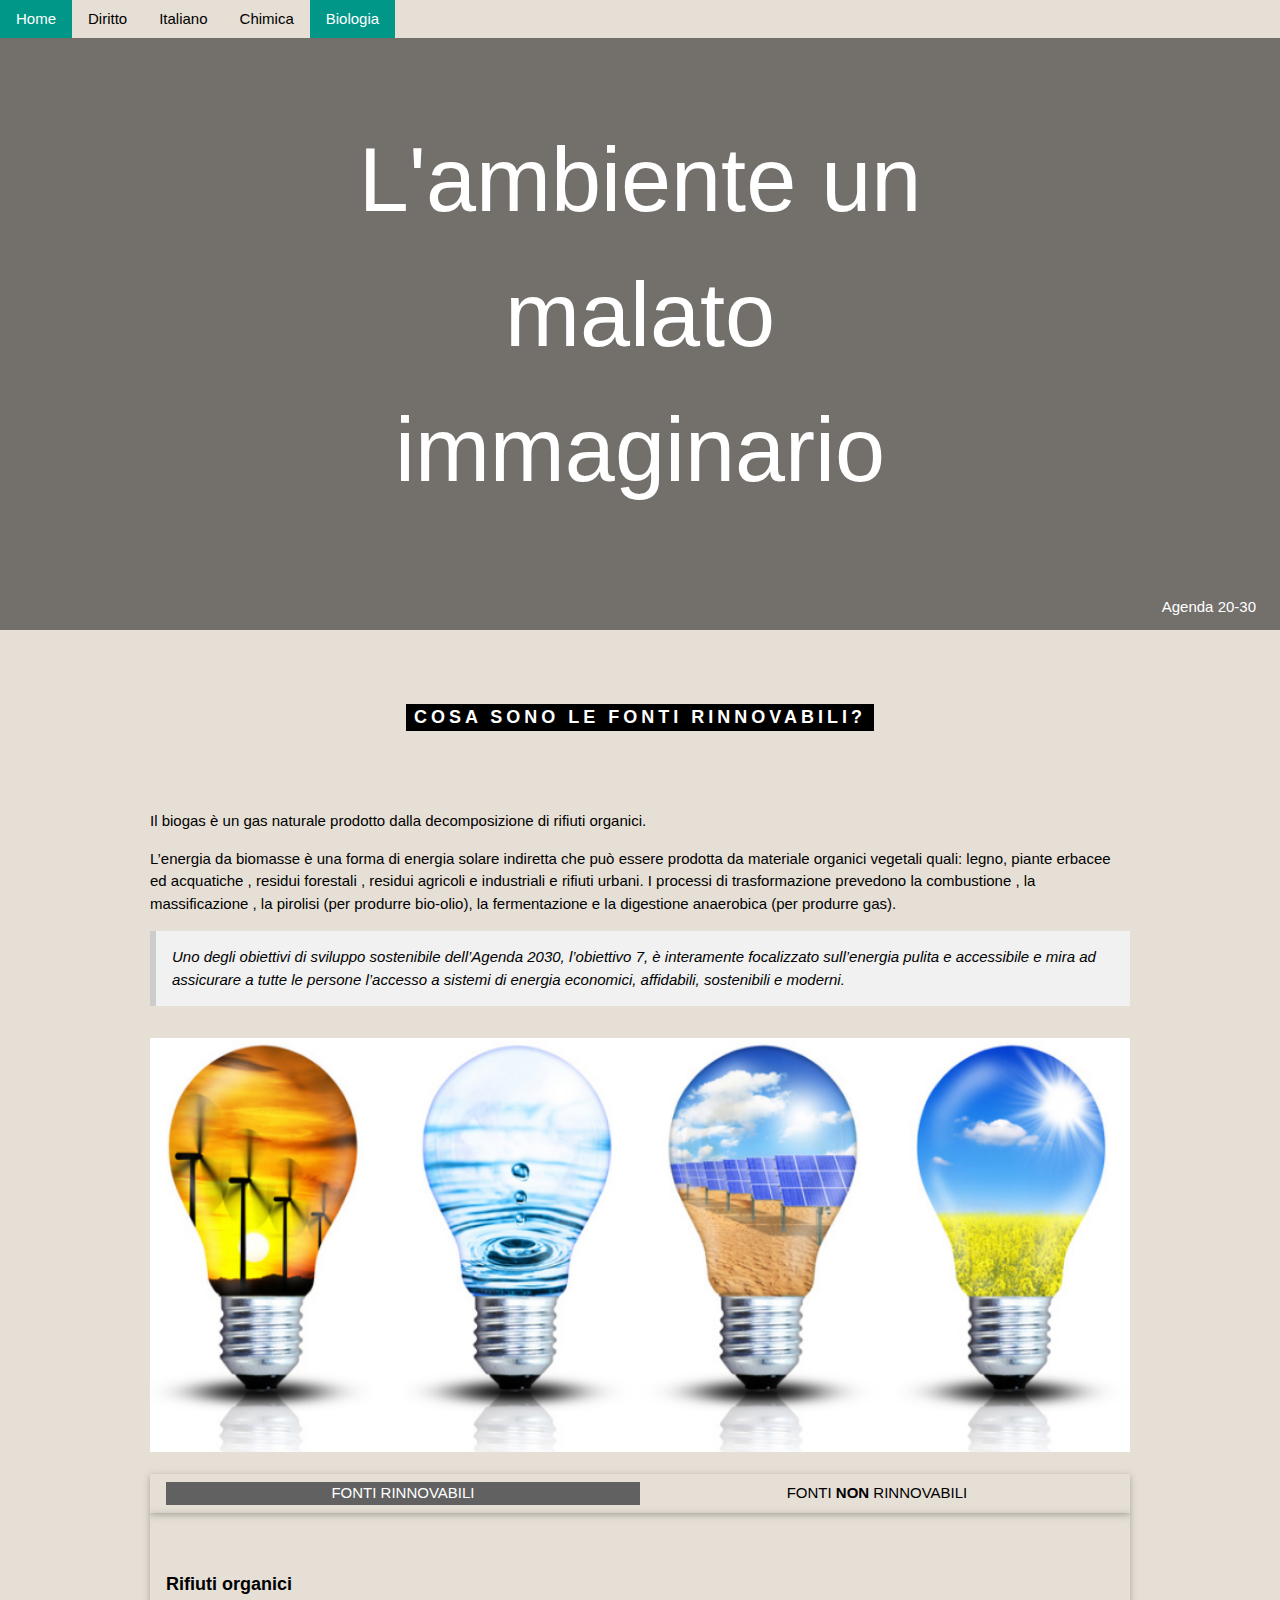
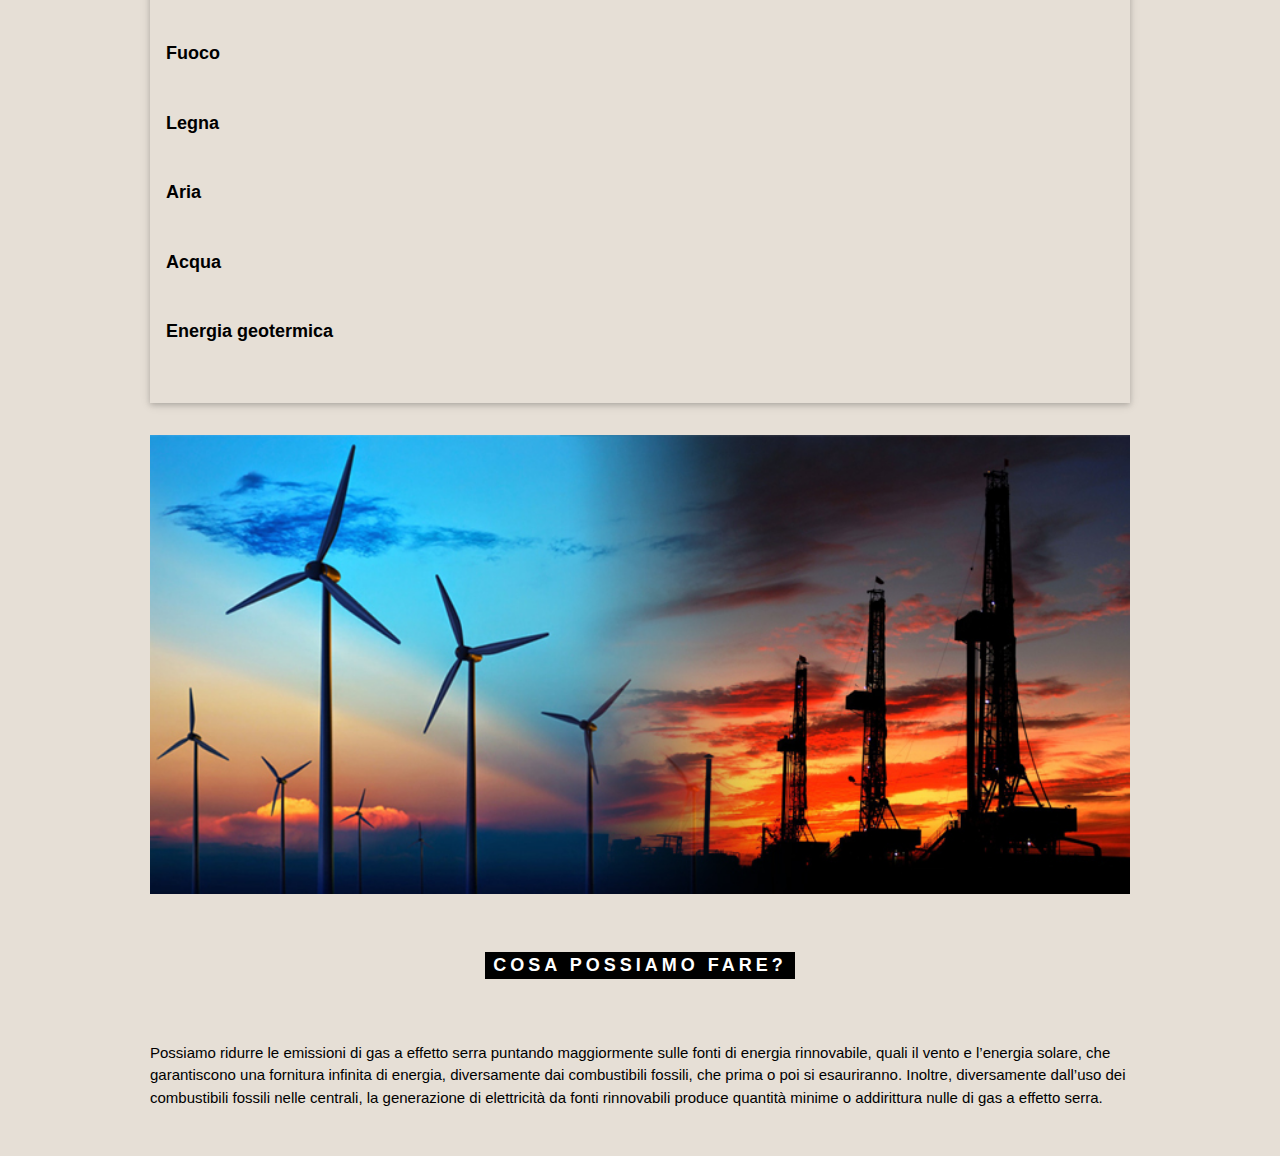
==== biologia.html @ 1eac91fa "Release v1.0" ====
<!DOCTYPE html>
<html>
  <head>
    <title>Fonti rinnovabili</title>
    <meta charset="UTF-8">
    <meta name="viewport" content="width=device-width, initial-scale=1.0">
    <link rel="stylesheet" href="https://www.w3schools.com/w3css/4/w3.css">
    <link rel="stylesheet" href="src/style.css">
    <script src="src/index.js"></script>
    <link rel="icon" type="image/x-icon" href="src/favicon.ico">
    <style>
      body, #body, html{
        height: 100%;
      }
      .bgimg {
        background-position: center;
        background-size: cover;
        background-image: url("src/img/bg-img-biologia.jpg");
        min-height: 70%;
      }
      .bgimg::before{
        content: '';
        position: absolute;
        top: 0;
        left: 0;
        width: 100%;
        height: 100%;
        background-color: rgba(0,0,0,0.5);
      }
      @media screen and (max-width: 600px){
        .mobile-small{
          font-size: 50px!important
        }
      }
      .body{
        margin: auto;
        max-width: 1200px;
      }
    </style>
  </head>
  <body>
    <div id="head" class="w3-row">
      <div class="w3-bar w3-col a10">
        <a href="index.html" class="w3-bar-item w3-button w3-hover-teal">Home</a>
        <div class="menu">
          <a href="diritto.html" class="w3-bar-item w3-button w3-hover-teal">Diritto</a>
          <a href="italiano.html" class="w3-bar-item w3-button w3-hover-teal">Italiano</a>
          <a href="chimica.html" class="w3-bar-item w3-button w3-hover-teal">Chimica</a>
          <a href="biologia.html" class="w3-bar-item w3-button w3-hover-teal w3-teal">Biologia</a>
        </div>
      </div>
      <div class="w3-col a2">
        <div class="hamburgher w3-right" onclick="menu()">
          <span class="f"></span>
          <span class="s"></span>
          <span class="t"></span>
        </div>
      </div>
    </div>
    <div id="body">
      <!-- Header with image -->
      <header class="bgimg w3-display-container" id="home">
        <div class="w3-display-middle w3-center">
          <span class="w3-text-white mobile-small" style="font-size:90px">L'ambiente un malato<br>immaginario</span>
        </div>
        <div class="w3-display-bottomright w3-center w3-padding-large">
          <span class="w3-text-white">Agenda 20-30</span>
        </div>
      </header>
      <div class="body">
        <!-- About Container -->
      <div class="w3-container" id="about">
        <div class="w3-content">
          <h5 class="w3-center w3-padding-64"><span class="w3-tag w3-wide">COSA SONO LE FONTI RINNOVABILI?</span></h5>
        </p>Il biogas è un gas naturale prodotto dalla decomposizione di rifiuti organici.</p>
        <p>L’energia da biomasse è una forma di energia solare indiretta che può essere prodotta da materiale organici vegetali quali: legno, piante erbacee ed acquatiche , residui forestali , residui agricoli e industriali e rifiuti urbani.
        I processi di trasformazione prevedono la combustione , la massificazione , la pirolisi (per produrre bio-olio), la fermentazione e la digestione anaerobica (per produrre gas).</p>
          <div class="w3-panel w3-leftbar w3-light-grey">
            <p><i>Uno degli obiettivi di sviluppo sostenibile dell’Agenda 2030, l’obiettivo 7, è interamente focalizzato sull’energia pulita e accessibile e mira ad assicurare a tutte le persone l’accesso a sistemi di energia economici, affidabili, sostenibili e moderni.</i></p>
          </div>
          <img src="src/img/energia-pulita.png" style="width:100%;max-width:1000px" class="w3-margin-top">
        </div>
      </div>

      <!-- Menu Container -->
      <div class="w3-container" id="menu">
        <div class="w3-content">
      
          <br>
        
          <div class="w3-row w3-center w3-card w3-padding">
            <a href="javascript:void(0)" onclick="openMenu(event, 'Eat');" id="myLink">
              <div class="w3-col s6 tablink">FONTI RINNOVABILI</div>
            </a>
            <a href="javascript:void(0)" onclick="openMenu(event, 'Drinks');">
              <div class="w3-col s6 tablink">FONTI <strong>NON</strong> RINNOVABILI</div>
            </a>
          </div>

          <div id="Eat" class="w3-container dn w3-padding-48 w3-card">
            <h5>Rifiuti organici</h5>
          <br>
          
            <h5>Fuoco</h5>
            <br>
          
            <h5>Legna</h5>
            <br>
          
            <h5>Aria</h5>
            <br>
          
            <h5>Acqua</h5>
            <br>
          
          <h5>Energia geotermica</h5>
          </div>

          <div id="Drinks" class="w3-container dn w3-padding-48 w3-card">
            <h5>Metano</h5>
            <br>
          
            <h5>Carbone</h5>
            <br>
          
            <h5>Petrolio</h5>
            <br>
          
            <h5>Uranio</h5>
            <br>
          
            <h5>Plutonio</h5>
            <br>
          
          <h5>Energia Nucleare</h5>
            </div>  
          <img src="src/img/rinnovabili-fossili.jpg" style="width:100%;max-width:1000px;margin-top:32px;">
        </div>
      </div>

      <!-- Contact/Area Container -->
      <div class="w3-container" id="where" style="padding-bottom:32px;">
        <div class="w3-content">
          <h5 class="w3-center w3-padding-48"><span class="w3-tag w3-wide">COSA POSSIAMO FARE?</span></h5>
          <p>Possiamo ridurre le emissioni di gas a effetto serra puntando maggiormente sulle fonti di energia rinnovabile, quali il vento e l’energia solare, che garantiscono una fornitura infinita di energia, diversamente dai combustibili fossili, che prima o poi si esauriranno. Inoltre, diversamente dall’uso dei combustibili fossili nelle centrali, la generazione di elettricità da fonti rinnovabili produce quantità minime o addirittura nulle di gas a effetto serra.</p>
        </div>
      </div>
      <script>
        // Tabbed Menu
        function openMenu(evt, menuName) {
          var i, x, tablinks;
          x = document.getElementsByClassName("dn ");
          for (i = 0; i < x.length; i++) {
            x[i].style.display = "none";
          }
          tablinks = document.getElementsByClassName("tablink");
          for (i = 0; i < x.length; i++) {
            tablinks[i].className = tablinks[i].className.replace(" w3-dark-grey", "");
          }
          document.getElementById(menuName).style.display = "block";
          evt.currentTarget.firstElementChild.className += " w3-dark-grey";
        }
        document.getElementById("myLink").click();
      </script>
      </div>
    </div>
  </body>
</html>
---- src/style.css ----
body{
    background-color: rgb(230, 223, 214);
}
h1, h2, h3, h4, h5, h6{
    font-weight: 800;
    font-family: 'Inter', sans-serif;
}

/* Head */

.hamburgher span{
    display: inline-block;
    display: flex;
    width: 25px;
    height: 4px;
    background-color: rgb(0, 0, 0);
    margin: 4px;
    border-radius: 20px;
    display: none;
}
#head{
    position:fixed;
    top:0;
    width: 100%;
    background-color: rgb(230, 223, 214);
    z-index: 10
}
.hamburgher{
    margin:5px
}
#head .w3-bar{
    overflow: hidden;
    max-height: 38px;
}
#head * .hamburgher{
    position: fixed;
    top: 0;
    right: 0
}
@media screen and (max-width: 530px) {
    .hamburgher span{
        display: block
    }
}

/* Head When Open */

#open{
    overflow: initial;
}
#head.open .a10{
    width: 100%;
}
#head.open .w3-bar{
    background-color: rgba(0, 0, 0, 0.1);
    overflow: initial;
}
#head.open .w3-bar a{
    width: 100%;
}
#head.open .w3-col{
    float: initial;
}
#head.open * span.f{
    transform: rotate(45deg);
    margin-top: 10px
}
#head.open * span.t{
    transform: rotate(-45deg);
    margin-top: -8px
}
#head.open * span.s{
    display: none;
}
.open .hamburgher span{
    display: block;
    background-color: white;
}
.hamburgher span{
    transition: ease 1s;
}
.open * .menu{
    position: fixed;
    top: 38px;
    background-color: rgb(230, 223, 214);
    width: 100%;
    box-shadow: 0 5px 5px rgba(0, 0, 0, 0.4);
}

/* Scrollbar */

::-webkit-scrollbar{
    background: transparent;
}
::-webkit-scrollbar-thumb{
    background-color: lightcoral;
    border-radius: 10px;
    display: block;
}
::-webkit-scrollbar-track{
    background-color: transparent;
    position: fixed;
    left:0
}
/* Citazione */

.citazione{
    background-color: rgba(0, 0, 0, 0.05);
}
.citazione span{
    font-size:120px;
    line-height:0.6em;
    opacity:0.2
}
.citazione .margin{
    margin-top: -40px
}

/* Helpers */

.a10{
    width: calc(100% / 12 * 10);
}
.a2{
    width: calc(100% / 12 * 2);
}
.dn{
    display: none;
}
.chb *{
    display: block;
}

.cc *{
    text-align: center;
    margin: auto;
}
.no-mgtop{
    margin-top: 0
}
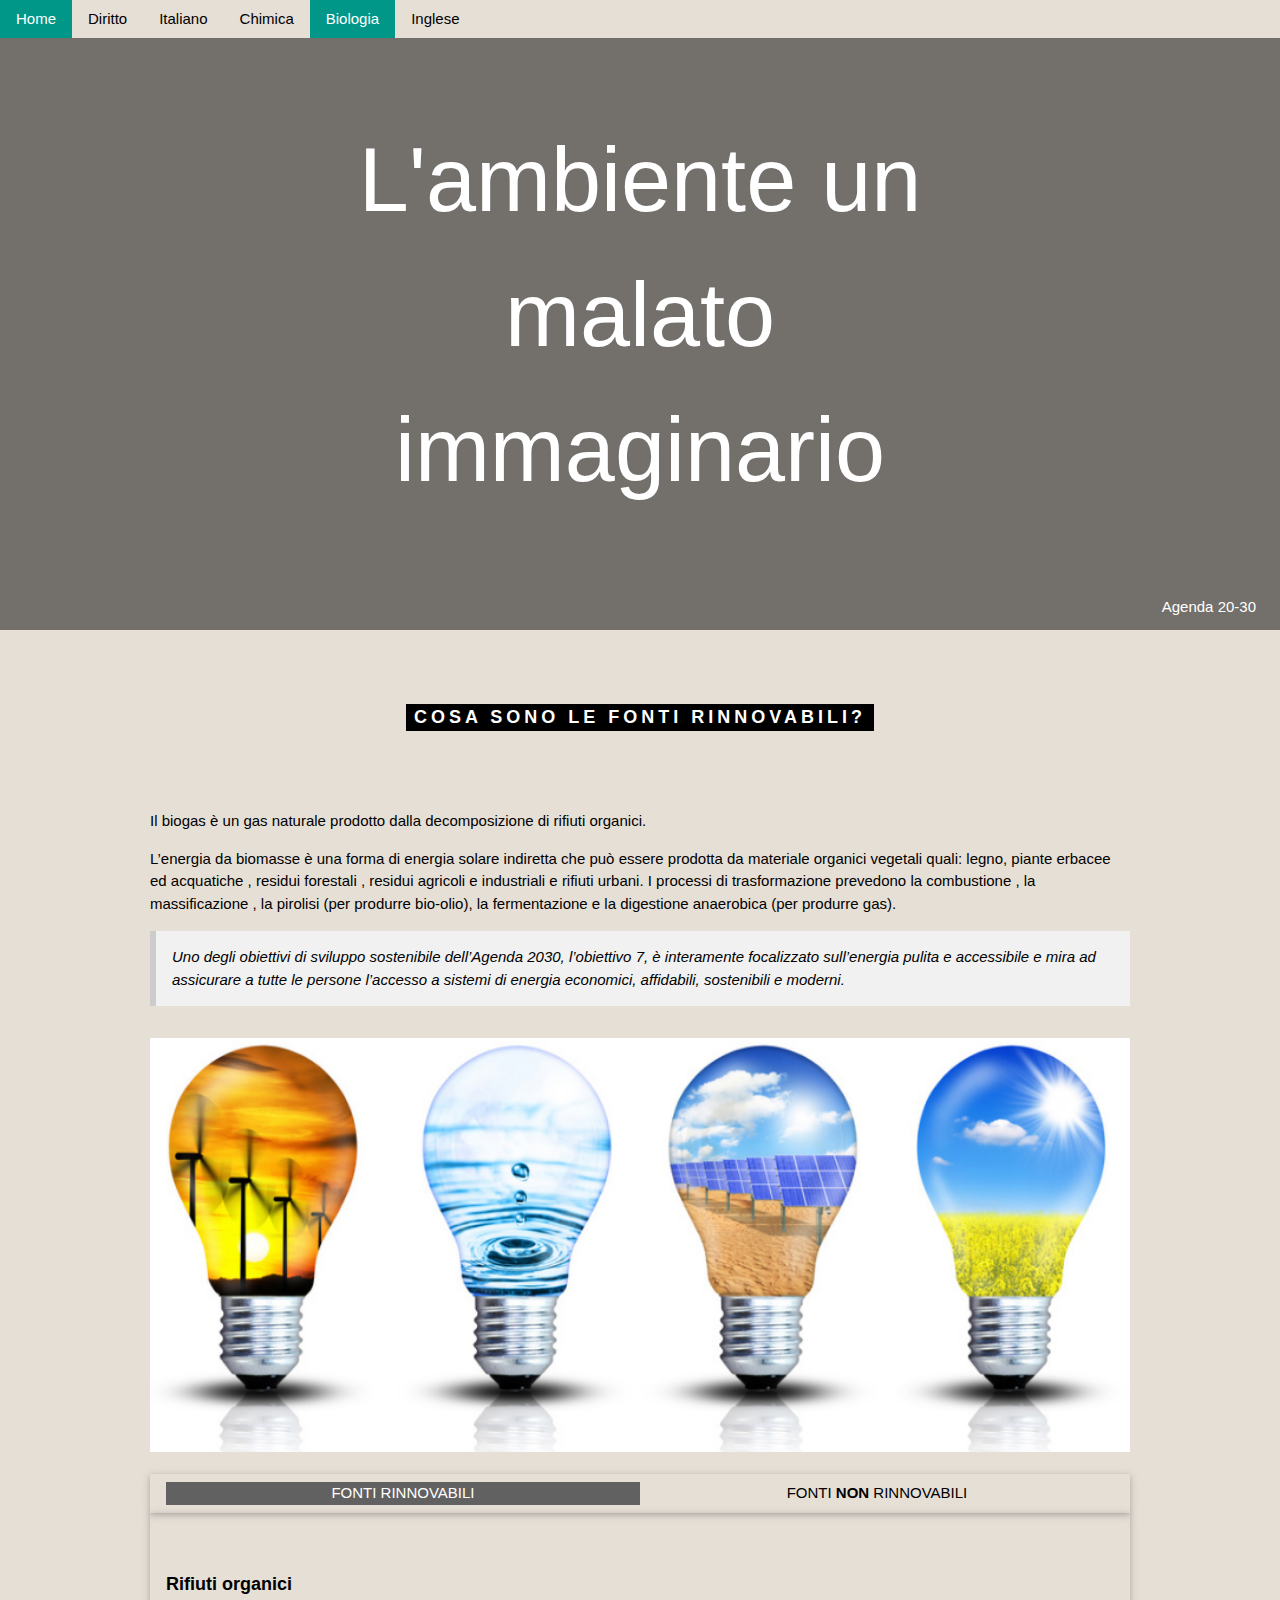
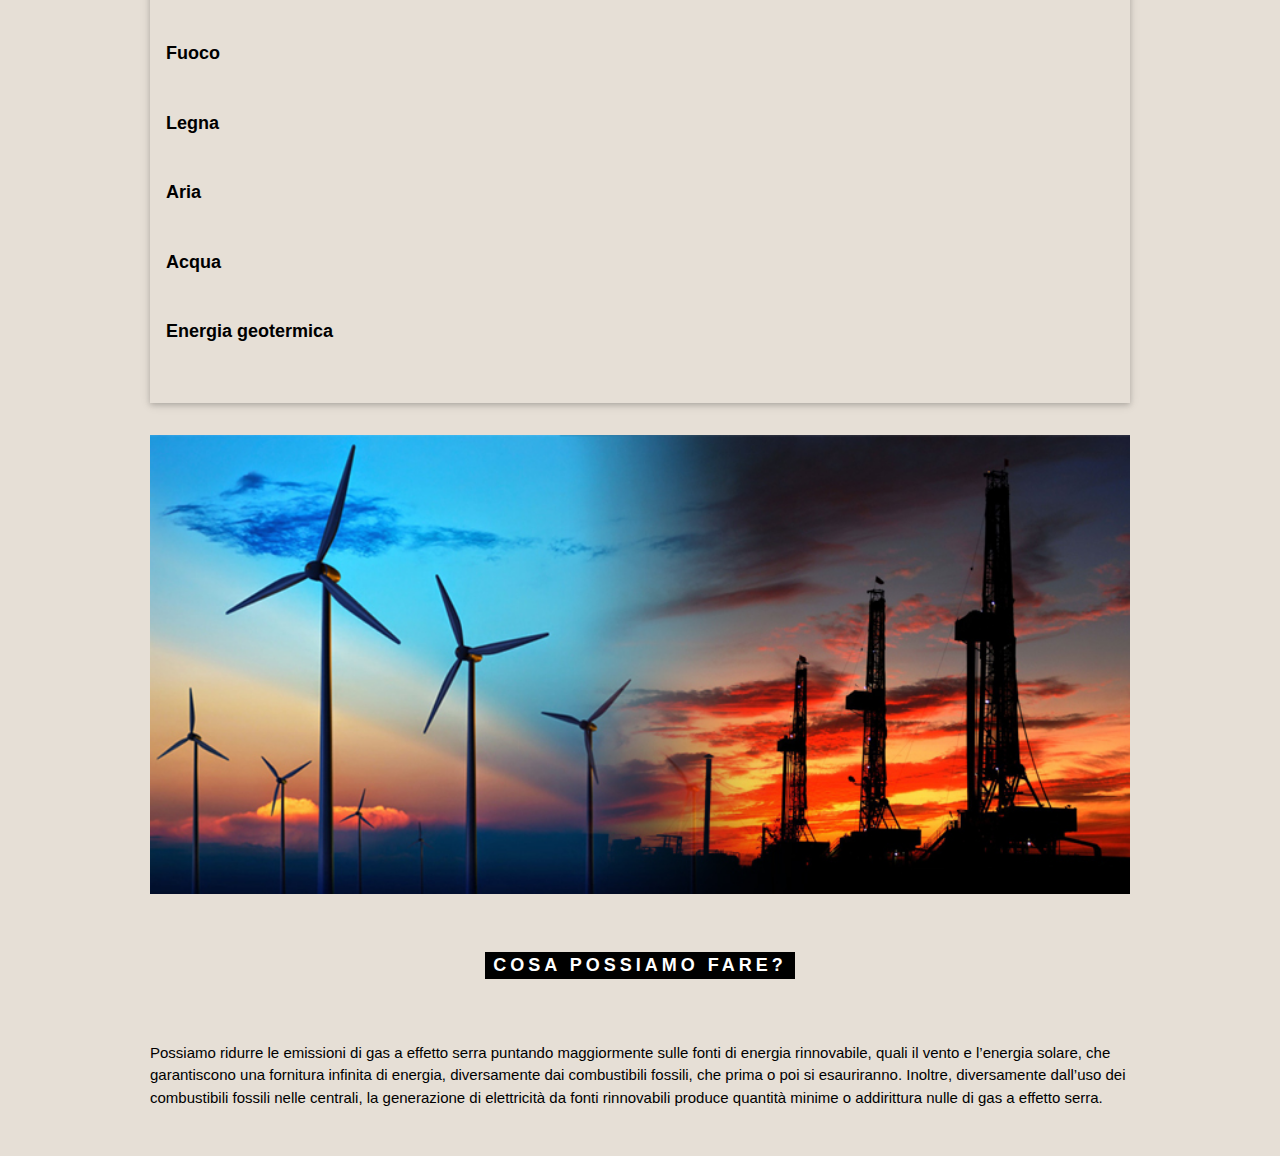
==== commit b9da5a08: "Add files via upload" ====
--- a/biologia.html
+++ b/biologia.html
@@ -47,6 +47,7 @@
           <a href="italiano.html" class="w3-bar-item w3-button w3-hover-teal">Italiano</a>
           <a href="chimica.html" class="w3-bar-item w3-button w3-hover-teal">Chimica</a>
           <a href="biologia.html" class="w3-bar-item w3-button w3-hover-teal w3-teal">Biologia</a>
+          <a href="inglese.html" class="w3-bar-item w3-button w3-hover-teal">Inglese</a>
         </div>
       </div>
       <div class="w3-col a2">
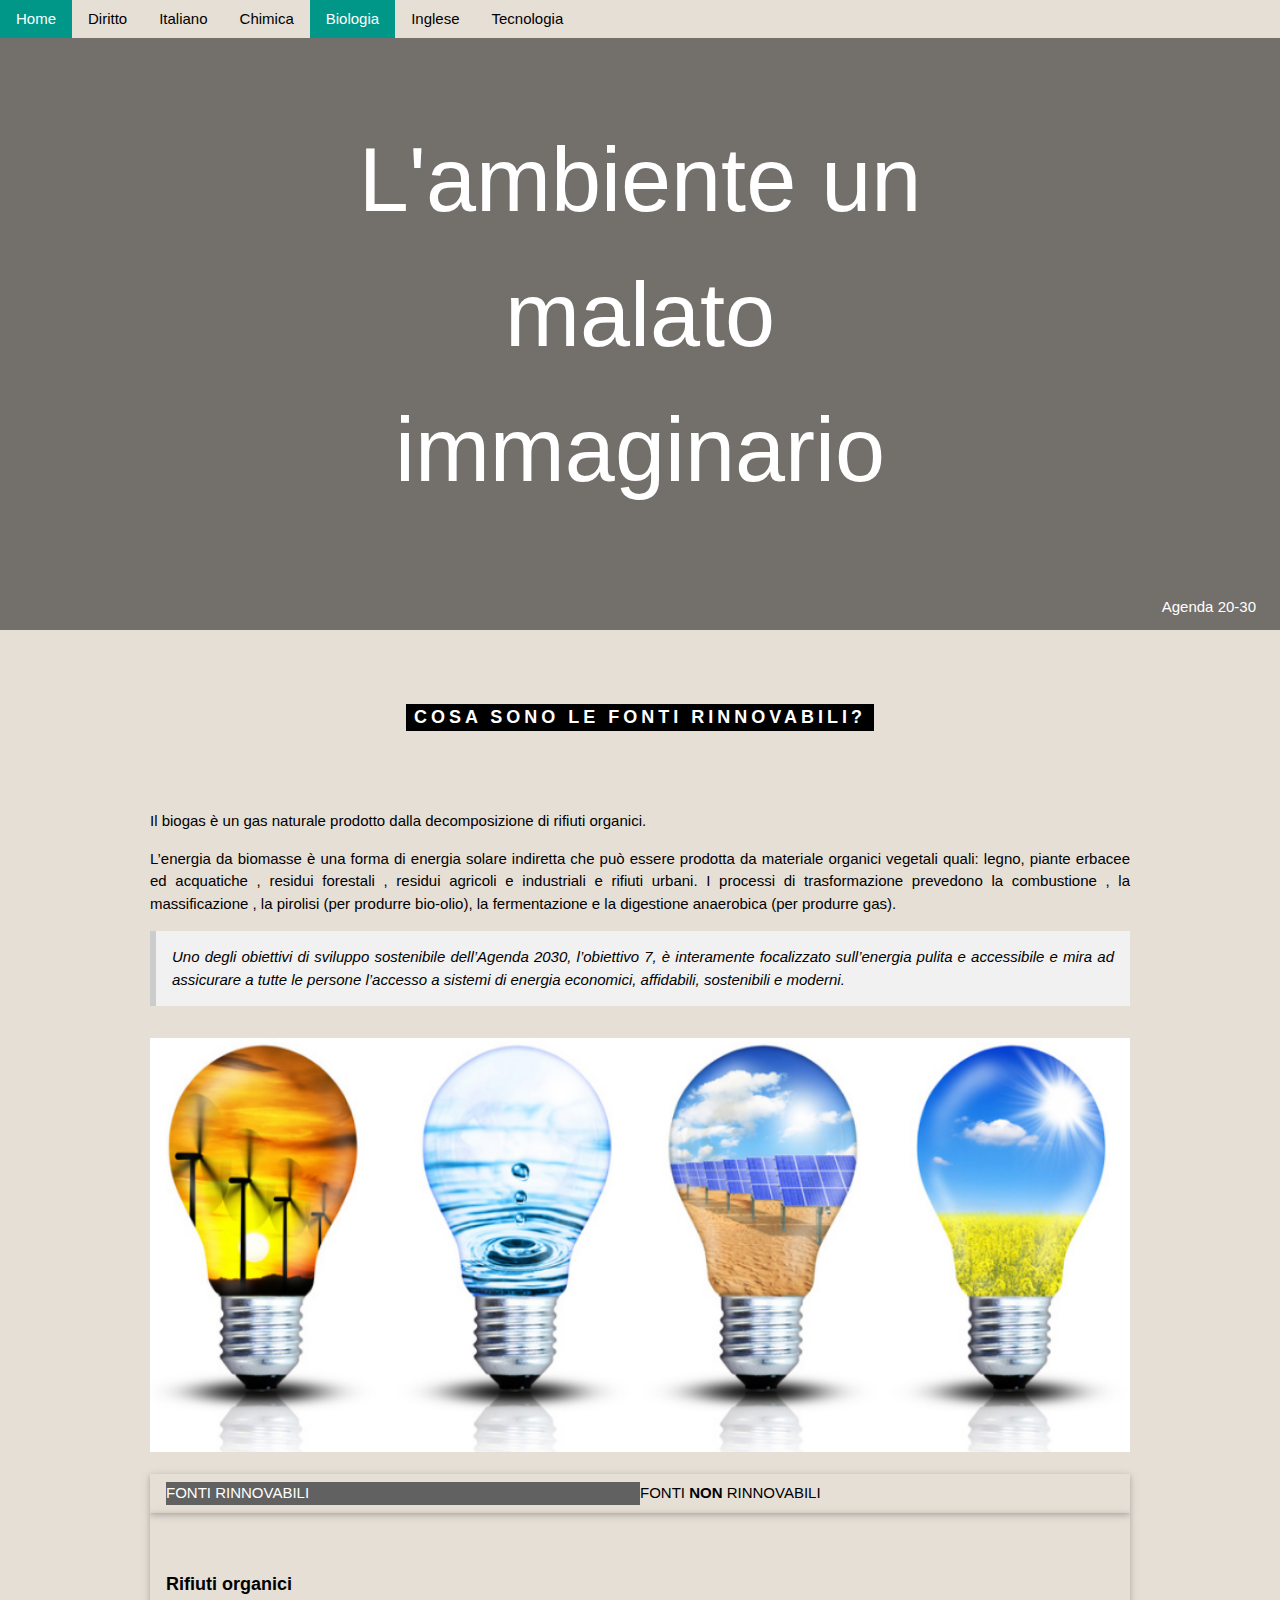
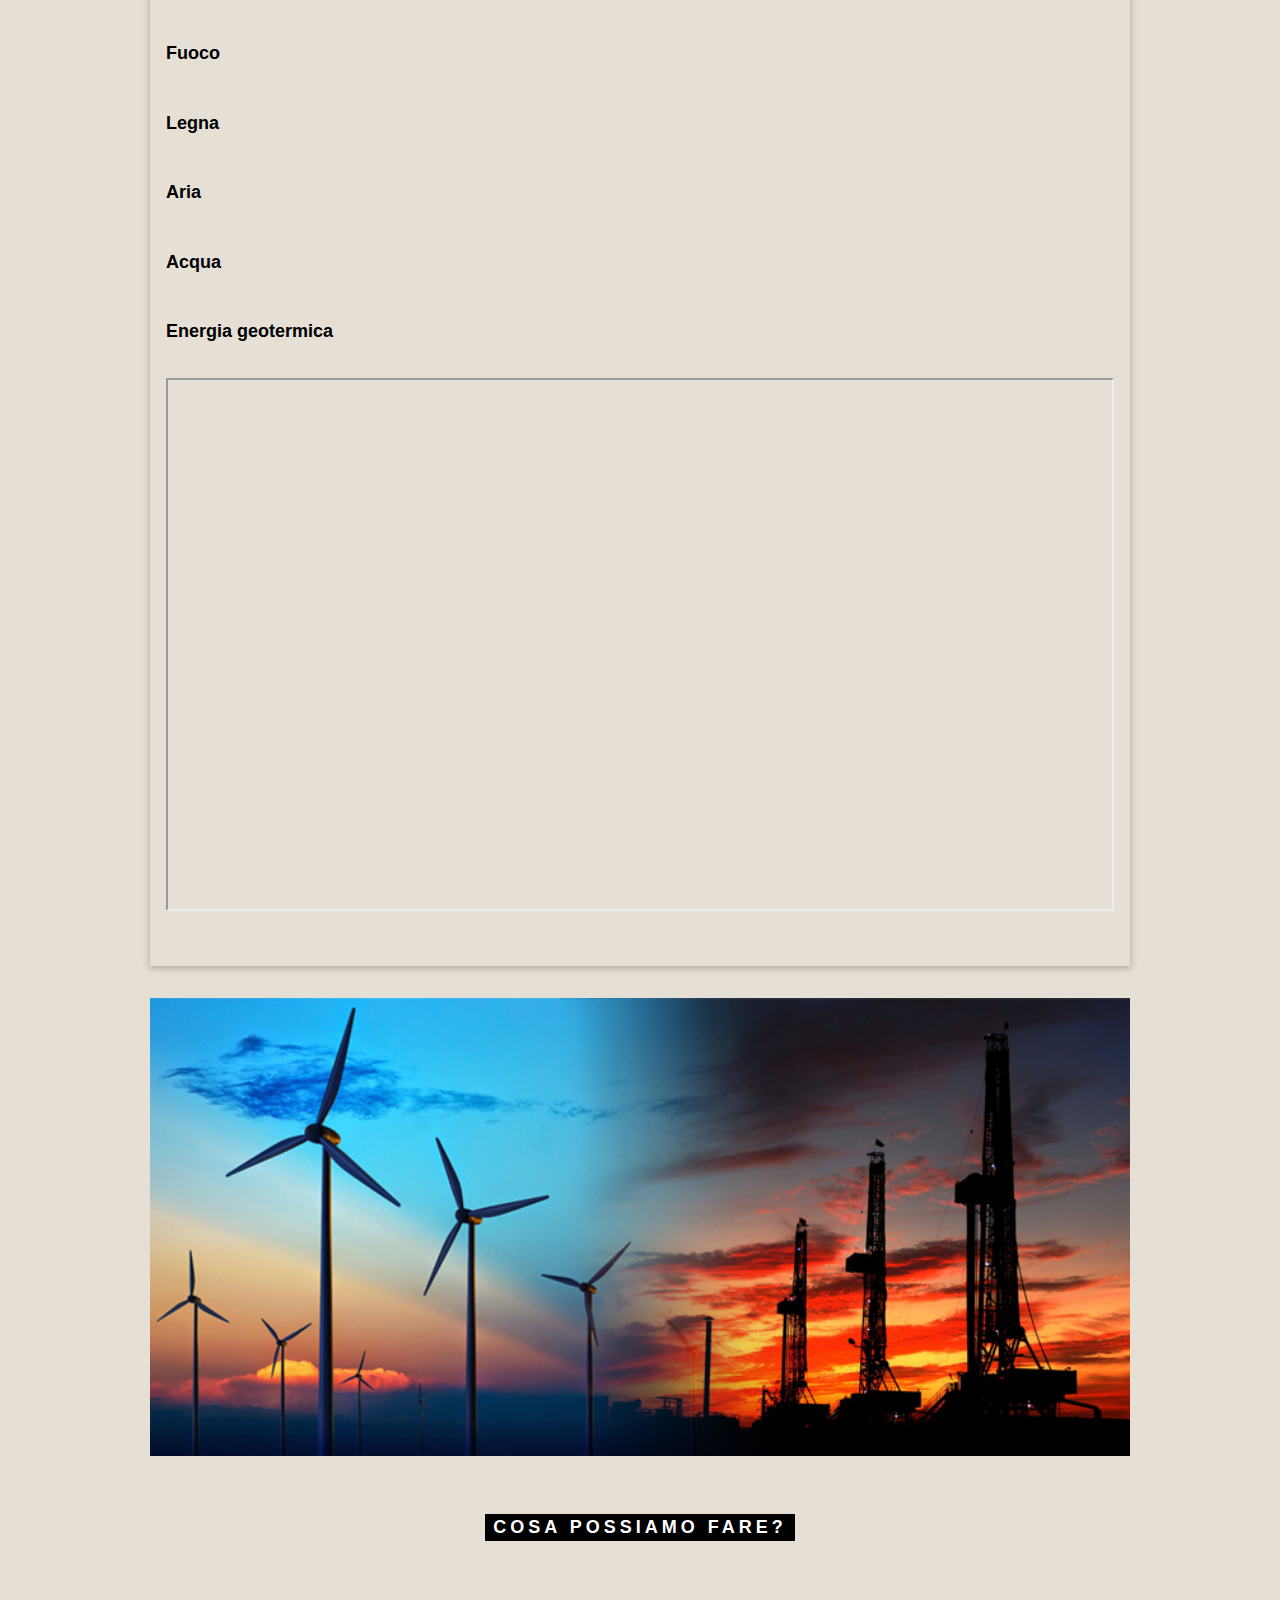
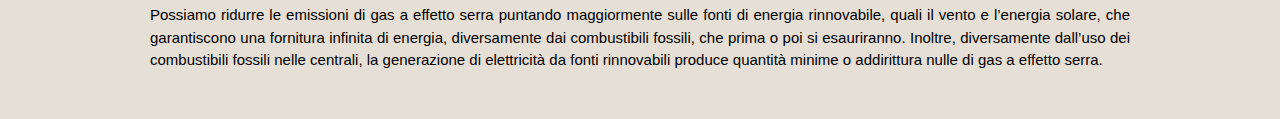
==== commit 8616bcd3: "Add files via upload" ====
--- a/biologia.html
+++ b/biologia.html
@@ -48,6 +48,7 @@
           <a href="chimica.html" class="w3-bar-item w3-button w3-hover-teal">Chimica</a>
           <a href="biologia.html" class="w3-bar-item w3-button w3-hover-teal w3-teal">Biologia</a>
           <a href="inglese.html" class="w3-bar-item w3-button w3-hover-teal">Inglese</a>
+          <a href="tecnologia.html" class="w3-bar-item w3-button w3-hover-teal">Tecnologia</a>
         </div>
       </div>
       <div class="w3-col a2">
@@ -115,6 +116,8 @@
             <br>
           
           <h5>Energia geotermica</h5>
+          <br>
+          <iframe src="https://docs.google.com/presentation/d/1Y7jZHo1UYz6zWr3_33G6she-FcYwTaT0/preview?slide=id.p1" style="width: 100%; aspect-ratio: 1920/1080;">Non posso riprodurre la presentazione. Perfavore aggiorna il browser!</iframe>
           </div>
 
           <div id="Drinks" class="w3-container dn w3-padding-48 w3-card">
--- a/src/style.css
+++ b/src/style.css
@@ -37,7 +37,7 @@
     top: 0;
     right: 0
 }
-@media screen and (max-width: 530px) {
+@media screen and (max-width: 770px) {
     .hamburgher span{
         display: block
     }
@@ -138,3 +138,11 @@
 .no-mgtop{
     margin-top: 0
 }
+
+*{
+    text-align: justify;
+}
+
+h1, h2, h3, h4, h5, h6{
+    text-align: left;
+}